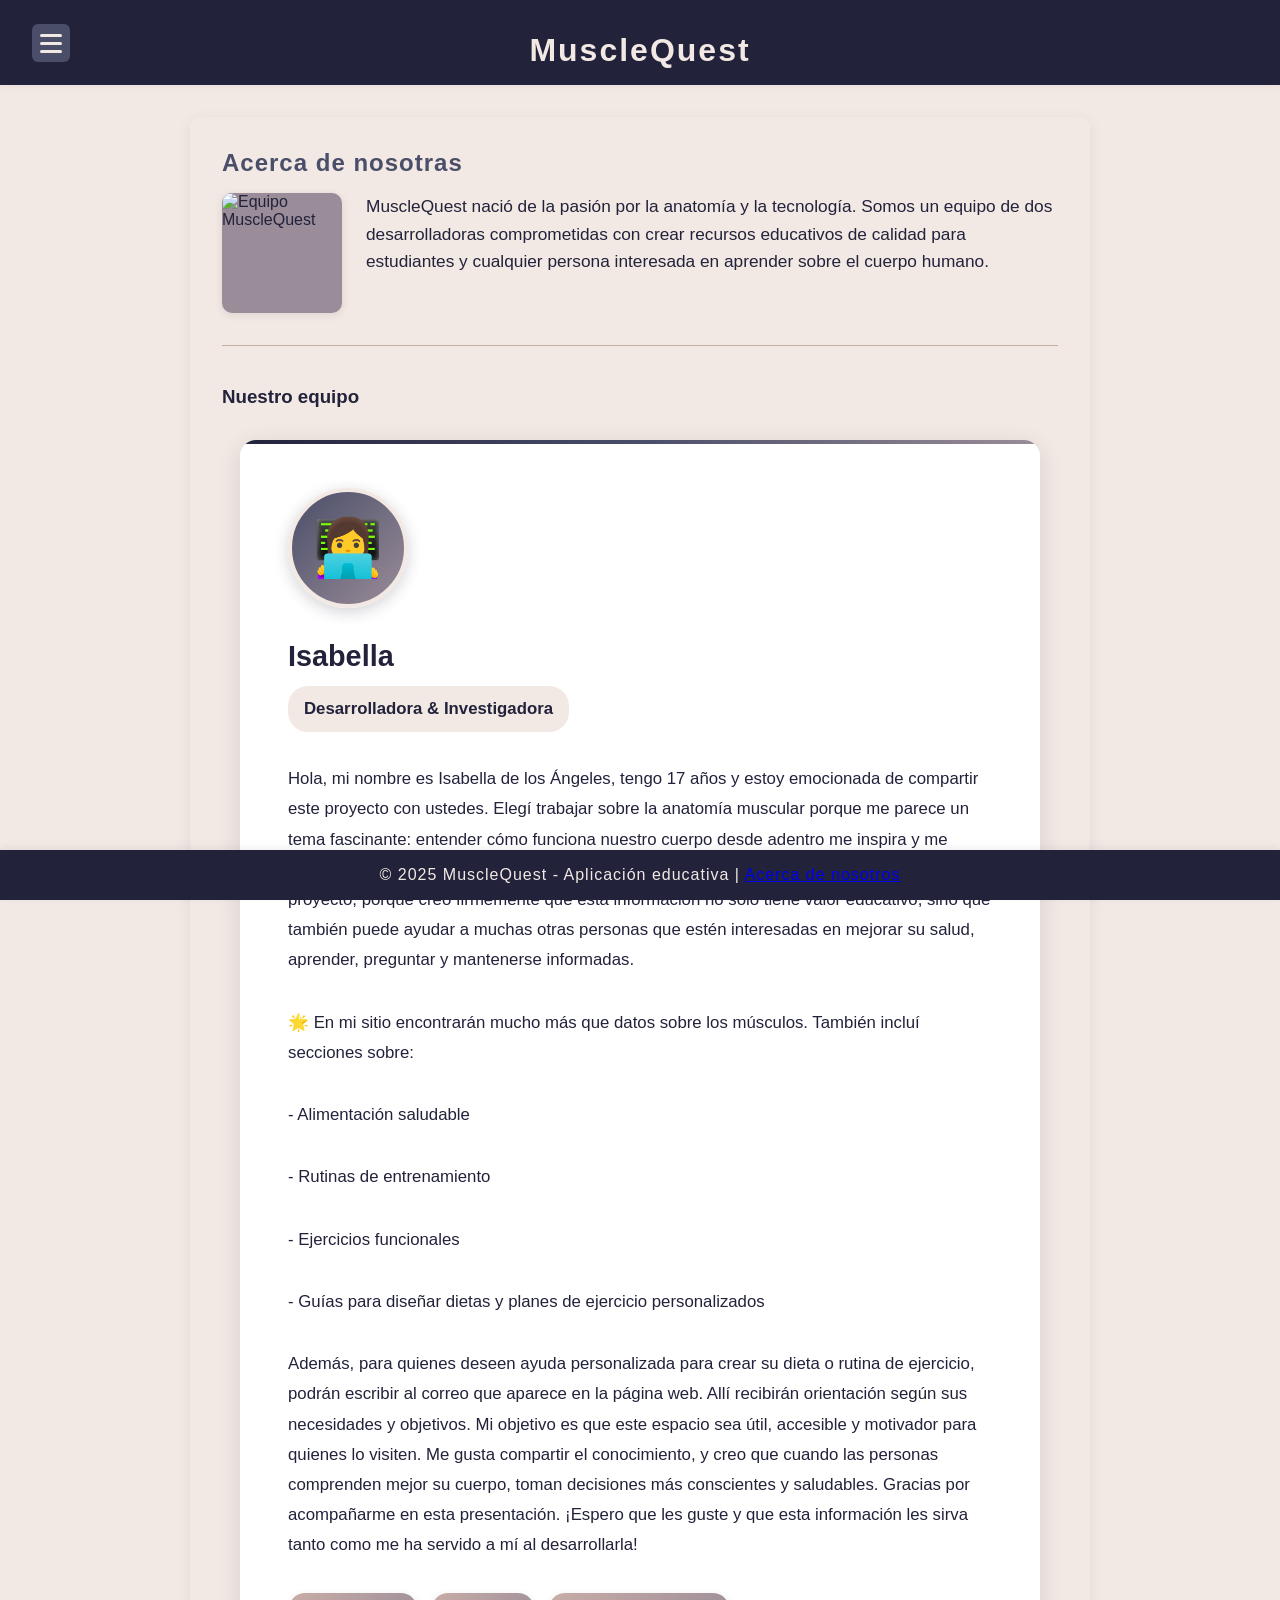
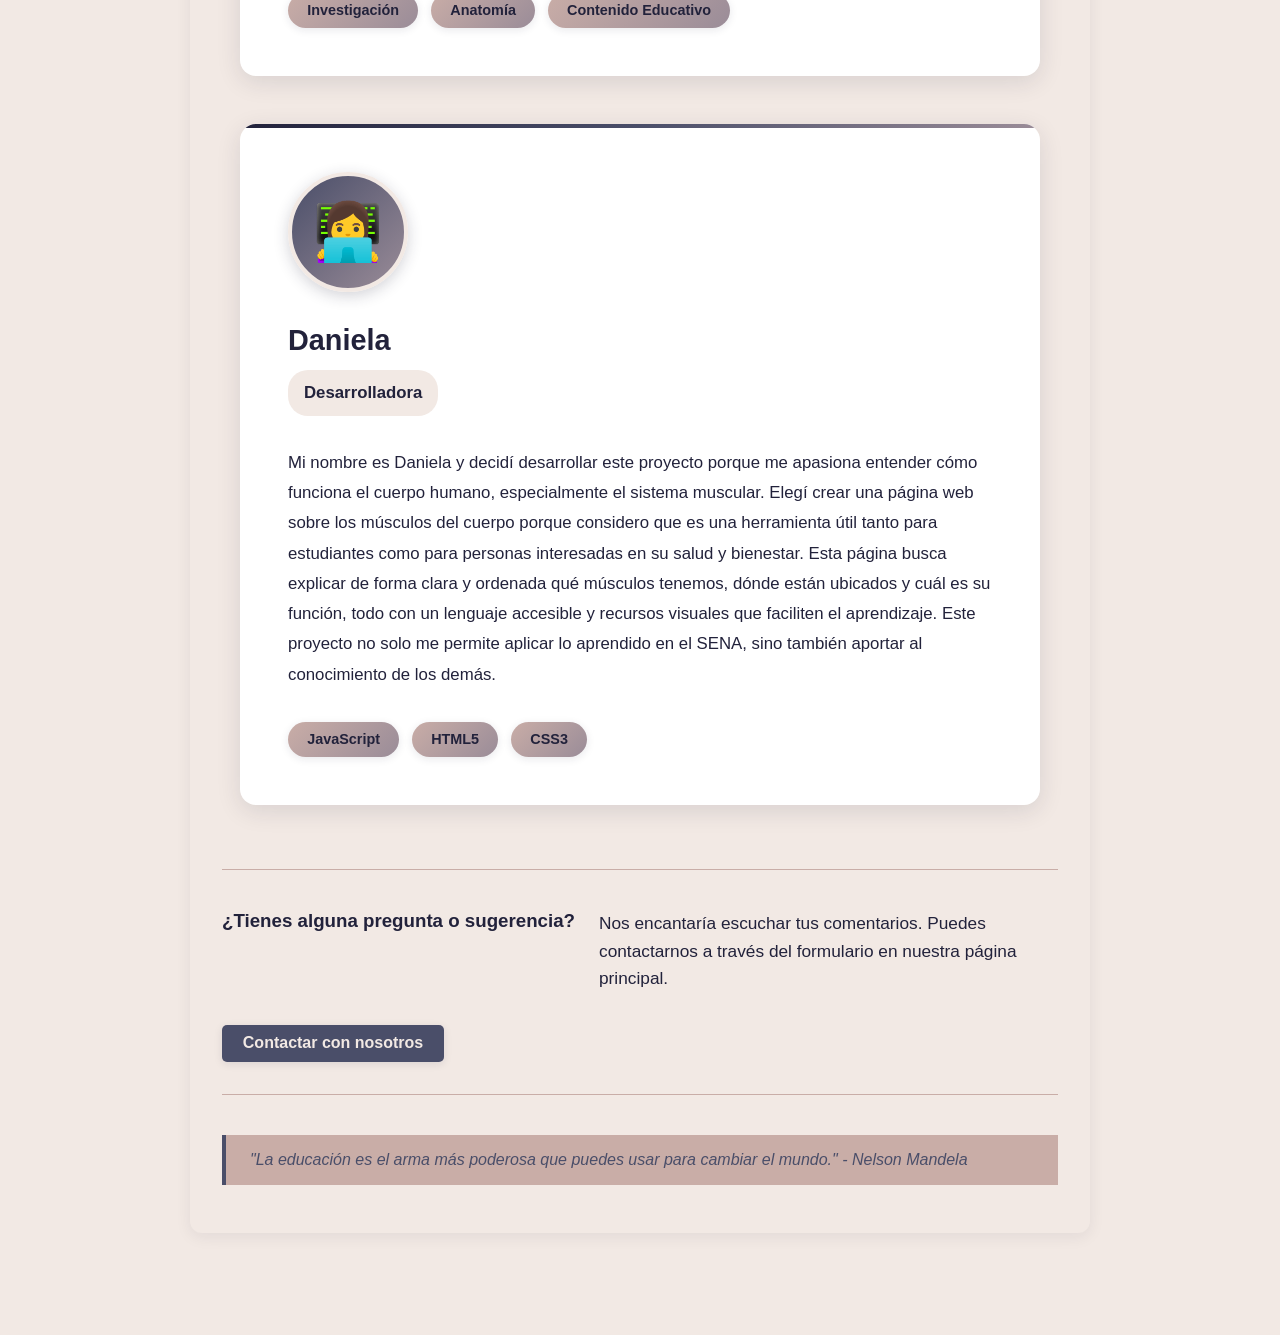
==== acerca-de-nosotros.html @ ead0504d "Add files via upload" ====
<!DOCTYPE html>
<html lang="es">
<head>
    <meta charset="UTF-8">
    <meta name="viewport" content="width=device-width, initial-scale=1.0">
    <title>Acerca de nosotros - MuscleQuest</title>
    <link rel="icon" type="image/x-icon" href="img/favicon.ico">
    <meta name="description" content="Conoce al equipo detrás de MuscleQuest, tu guía de anatomía muscular.">
    <link rel="stylesheet" href="css/styles.css">
</head>
<body>
    <!-- Header con botón hamburguesa -->
    <header>
        <h1 style="margin: 0;">MuscleQuest</h1>
        <button id="menu-btn" aria-label="Abrir menú" aria-expanded="false">
            <span></span>
            <span></span>
            <span></span>
        </button>
    </header>

    <!-- Menú de navegación -->
    <nav id="main-nav">
        <ul>
            <li><a href="index.html">Inicio</a></li>
            <li><a href="que-son-los-musculos.html">¿Qué son los músculos?</a></li>
            <li><a href="tipos-de-musculos.html">Tipos de músculos</a></li>
            <li><a href="funciones-de-los-musculos.html">Funciones de los músculos</a></li>
            <li><a href="anatomia-muscular.html">Anatomía muscular</a></li>
            <li><a href="enfermedades-y-lesiones.html">Enfermedades y lesiones</a></li>
            <li><a href="nutricion-y-musculos.html">Nutrición y músculos</a></li>
            <li><a href="ejercicios-y-entrenamiento-muscular.html">Ejercicios y entrenamiento muscular</a></li>
            <li><a href="todos-los-musculos.html">Todos los músculos</a></li>
            <li><a href="quizzes.html">Quizzes</a></li>
            <li><a href="acerca-de-nosotros.html" class="active">Acerca de nosotros</a></li>
        </ul>
    </nav>

    <!-- Contenido principal -->
    <main>
        <h2>Acerca de nosotras</h2>

        <!-- Sección de introducción -->
        <section class="contenido-seccion">
            <img src="img/musculo-principal.jpg" alt="Equipo MuscleQuest" class="img-seccion">
            <p>MuscleQuest nació de la pasión por la anatomía y la tecnología. Somos un equipo de dos desarrolladoras comprometidas con crear recursos educativos de calidad para estudiantes y cualquier persona interesada en aprender sobre el cuerpo humano.</p>
        </section>

        <!-- Sección del equipo -->
        <section>
            <h3>Nuestro equipo</h3>
            <div class="equipo-grid">
                <div class="miembro-equipo">
                    <div class="avatar-placeholder">
                        <span>👩‍💻</span>
                    </div>
                    <h4>Isabella</h4>
                    <p class="rol">Desarrolladora & Investigadora</p>
                    <p>Hola, mi nombre es Isabella de los Ángeles, tengo 17 años y estoy emocionada de compartir este proyecto con ustedes. Elegí trabajar sobre la anatomía muscular porque me parece un tema fascinante: entender cómo funciona nuestro cuerpo desde adentro me inspira y me motiva a seguir aprendiendo.
                        Decidí crear una página web interactiva como parte de este proyecto, porque creo firmemente que esta información no solo tiene valor educativo, sino que también puede ayudar a muchas otras personas que estén interesadas en mejorar su salud, aprender, preguntar y mantenerse informadas.
                        <p>🌟 En mi sitio encontrarán mucho más que datos sobre los músculos. También incluí secciones sobre:</p>
                        <p>-  Alimentación saludable</p>
                        <p>-  Rutinas de entrenamiento</p>
                        <p>-  Ejercicios funcionales</p>
                        <p>-  Guías para diseñar dietas y planes de ejercicio personalizados</p>
                        </p>
                    <p>Además, para quienes deseen ayuda personalizada para crear su dieta o rutina de ejercicio, podrán escribir al correo que aparece en la página web. Allí recibirán orientación según sus necesidades y objetivos.
                        Mi objetivo es que este espacio sea útil, accesible y motivador para quienes lo visiten. Me gusta compartir el conocimiento, y creo que cuando las personas comprenden mejor su cuerpo, toman decisiones más conscientes y saludables.
                        Gracias por acompañarme en esta presentación. ¡Espero que les guste y que esta información les sirva tanto como me ha servido a mí al desarrollarla!</p>
                    <div class="habilidades">
                        <span class="habilidad">Investigación</span>
                        <span class="habilidad">Anatomía</span>
                        <span class="habilidad">Contenido Educativo</span>
                    </div>
                </div>

                <div class="miembro-equipo">
                    <div class="avatar-placeholder">
                        <span>👩‍💻</span>
                    </div>
                    <h4>Daniela</h4>
                    <p class="rol">Desarrolladora</p>
                    <p>Mi nombre es Daniela y decidí desarrollar este proyecto porque me apasiona entender cómo funciona el cuerpo humano, especialmente el sistema muscular. Elegí crear una página web sobre los músculos del cuerpo porque considero que es una herramienta útil tanto para estudiantes como para personas interesadas en su salud y bienestar. Esta página busca explicar de forma clara y ordenada qué músculos tenemos, dónde están ubicados y cuál es su función, todo con un lenguaje accesible y recursos visuales que faciliten el aprendizaje. Este proyecto no solo me permite aplicar lo aprendido en el SENA, sino también aportar al conocimiento de los demás.</p>
                    
                    <div class="habilidades">
                        
                        <span class="habilidad">JavaScript</span>
                        <span class="habilidad">HTML5</span>
                        <span class="habilidad">CSS3</span>
                    </div>
                </div>
            </div>
        </section>


        <!-- Sección de contacto -->
        <section class="contenido-seccion">
            <h3>¿Tienes alguna pregunta o sugerencia?</h3>
            <p>Nos encantaría escuchar tus comentarios. Puedes contactarnos a través del formulario en nuestra página principal.</p>
            <a href="index.html#contacto" class="boton-nav">Contactar con nosotros</a>
        </section>

        <!-- Cita destacada -->
        <blockquote>
            "La educación es el arma más poderosa que puedes usar para cambiar el mundo." - Nelson Mandela
        </blockquote>
    </main>

    <!-- Footer -->
    <footer>
        © 2025 MuscleQuest - Aplicación educativa | <a href="acerca-de-nosotros.html">Acerca de nosotros</a>
    </footer>

    <!-- Scripts -->
    <script src="js/menu.js"></script>
</body>
</html>
---- css/styles.css ----
:root {
    --azul-oscuro: #22223b;
    --azul-gris: #4a4e69;
    --lila-gris: #9a8c98;
    --rosa-gris: #c9ada7;
    --crema: #f2e9e4;
    --blanco: #fff;
}

/* Reset básico */
* { box-sizing: border-box; margin: 0; padding: 0; }

body {
    background: var(--crema);
    color: var(--azul-oscuro);
    font-family: 'Segoe UI', Arial, Helvetica, sans-serif;
    min-height: 100vh;
    padding-bottom: 70px;
}

/* Header */
header {
    background: var(--azul-oscuro);
    color: var(--crema);
    text-align: center;
    padding: 2rem 0 1rem 0;
    letter-spacing: 2px;
    box-shadow: 0 2px 8px rgba(34,34,59,0.04);
    position: relative;
}

/* Botón hamburguesa */
#menu-btn {
    position: absolute;
    top: 1.5rem;
    left: 2rem;
    width: 38px;
    height: 38px;
    background: var(--azul-gris);
    border: none;
    border-radius: 6px;
    display: flex;
    flex-direction: column;
    justify-content: center;
    align-items: center;
    gap: 5px;
    cursor: pointer;
    z-index: 200;
    transition: background 0.2s;
}
#menu-btn span {
    display: block;
    width: 22px;
    height: 3px;
    background: var(--crema);
    border-radius: 2px;
    transition: all 0.3s;
}
#menu-btn.open span:nth-child(1) {
    transform: translateY(8px) rotate(45deg);
}
#menu-btn.open span:nth-child(2) {
    opacity: 0;
}
#menu-btn.open span:nth-child(3) {
    transform: translateY(-8px) rotate(-45deg);
}

/* Menú lateral */
nav#main-nav {
    position: fixed;
    top: 0;
    left: -260px;
    width: 240px;
    height: 100vh;
    background: var(--azul-oscuro);
    box-shadow: 2px 0 12px rgba(34,34,59,0.10);
    z-index: 150;
    padding-top: 4.5rem;
    transition: left 0.3s;
    display: block;
    overflow-y: auto;
    overflow-x: hidden;
}

/* Estilos del scrollbar para el menú */
nav#main-nav::-webkit-scrollbar {
    width: 8px;
}

nav#main-nav::-webkit-scrollbar-track {
    background: var(--azul-oscuro);
}

nav#main-nav::-webkit-scrollbar-thumb {
    background: var(--azul-gris);
    border-radius: 4px;
}

nav#main-nav::-webkit-scrollbar-thumb:hover {
    background: var(--lila-gris);
}

/* Para Firefox */
nav#main-nav {
    scrollbar-width: thin;
    scrollbar-color: var(--azul-gris) var(--azul-oscuro);
}
nav#main-nav.open {
    left: 0;
}
nav#main-nav ul {
    flex-direction: column;
    align-items: flex-start;
    padding-left: 1.5rem;
    display: flex;
}
nav#main-nav li {
    margin: 0.7rem 0;
}
nav#main-nav a {
    color: var(--rosa-gris);
    font-size: 1.08rem;
    font-weight: 600;
    padding: 0.5rem 0.8rem;
    border-radius: 4px;
    transition: background 0.3s, color 0.3s;
    display: block;
    width: 100%;
}
nav#main-nav a.active {
    background: var(--azul-gris);
    color: var(--crema);
    text-decoration: underline;
}
nav#main-nav a:hover, nav#main-nav a:focus {
    background: var(--lila-gris);
    color: var(--azul-oscuro);
    text-decoration: underline;
}

/* Main y secciones */
main {
    max-width: 900px;
    margin: 2rem auto;
    background: var(--crema);
    border-radius: 12px;
    box-shadow: 0 4px 16px rgba(34,34,59,0.07);
    padding: 2rem;
}
section {
    margin-bottom: 2.5rem;
    border-bottom: 1px solid var(--rosa-gris);
    padding-bottom: 2rem;
}
section:last-child {
    border-bottom: none;
    padding-bottom: 0;
}
h2 {
    color: var(--azul-gris);
    margin-bottom: 1rem;
    font-size: 1.5rem;
    letter-spacing: 1px;
}
.contenido-seccion {
    display: flex;
    align-items: flex-start;
    gap: 1.5rem;
    flex-wrap: wrap;
}
.img-seccion {
    width: 120px;
    height: 120px;
    object-fit: cover;
    border-radius: 10px;
    box-shadow: 0 2px 8px rgba(34,34,59,0.10);
    background: var(--lila-gris);
    flex-shrink: 0;
}
.contenido-seccion p {
    flex: 1 1 220px;
    font-size: 1.08rem;
    line-height: 1.6;
    color: var(--azul-oscuro);
}

/* Botones de navegación animados */
.boton-nav, .boton-volver {
    display: inline-block;
    background: var(--azul-gris);
    color: var(--crema);
    padding: 0.5em 1.3em;
    border-radius: 5px;
    text-decoration: none;
    font-weight: bold;
    transition: 
        background 0.3s, 
        color 0.3s, 
        border 0.3s, 
        transform 0.18s cubic-bezier(.4,2,.6,1), 
        box-shadow 0.18s cubic-bezier(.4,2,.6,1);
    margin-top: 0.5rem;
    border: none;
    min-width: 170px;
    text-align: center;
    font-size: 1rem;
    line-height: 1.3;
    white-space: normal;
    word-break: break-word;
    box-shadow: 0 2px 8px rgba(34,34,59,0.10);
    cursor: pointer;
    outline: none;
    will-change: transform, box-shadow;
}
.boton-nav:hover, .boton-nav:focus,
.boton-volver:hover, .boton-volver:focus {
    background: var(--lila-gris);
    color: var(--azul-oscuro);
    border: 1px solid var(--azul-gris);
    transform: translateY(-4px) scale(1.07);
    box-shadow: 0 8px 24px rgba(34,34,59,0.18);
}
.boton-nav:active, .boton-volver:active {
    animation: boton-bounce 0.18s;
}
@keyframes boton-bounce {
    0%   { transform: scale(1) translateY(0); }
    40%  { transform: scale(0.96) translateY(2px);}
    100% { transform: scale(1.04) translateY(-2px);}
}

/* Footer fijo */
footer {
    position: fixed;
    left: 0;
    bottom: 0;
    width: 100%;
    background: var(--azul-oscuro);
    color: var(--crema);
    text-align: center;
    padding: 1rem 0;
    font-size: 1rem;
    letter-spacing: 1px;
    z-index: 100;
    box-shadow: 0 -2px 8px rgba(34,34,59,0.07);
}

/* Responsive */
@media (max-width: 700px) {
    main {
        padding: 1rem;
    }
    .contenido-seccion {
        flex-direction: column;
        align-items: center;
        gap: 1rem;
    }
    .img-seccion {
        width: 90px;
        height: 90px;
    }
}
@media (max-width: 400px) {
    header h1 {
        font-size: 1.3rem;
    }
    main {
        padding: 0.5rem;
    }
    h2 {
        font-size: 1.1rem;
    }
}

/* Opcional: Ajuste del título para que no se superponga con el botón */
header h1 {
    margin-left: 80px;
}

table {
    width: 100%;
    border-collapse: collapse;
    margin: 1.5rem 0;
    background: var(--rosa-gris);
    color: var(--azul-oscuro);
    border-radius: 8px;
    overflow: hidden;
}
th, td {
    padding: 0.7em 1em;
    border-bottom: 1px solid var(--lila-gris);
    text-align: left;
}
th {
    background: var(--azul-gris);
    color: var(--crema);
}
tr:last-child td {
    border-bottom: none;
}
blockquote {
    border-left: 4px solid var(--azul-gris);
    background: var(--rosa-gris);
    margin: 1em 0;
    padding: 1em 1.5em;
    font-style: italic;
    color: var(--azul-gris);
}

.contenido-flex {
    display: flex;
    gap: 2rem;
    align-items: flex-start;
    margin: 2rem 0;
    padding: 1.5rem;
    background: var(--crema);
    border-radius: 12px;
    box-shadow: 0 2px 8px rgba(34,34,59,0.07);
}

.contenido-flex.reverse {
    flex-direction: row-reverse;
}

.texto-contenido {
    flex: 1;
}

.imagen-derecha {
    width: 300px;
    height: 200px;
    object-fit: cover;
    border-radius: 8px;
    box-shadow: 0 2px 8px rgba(34,34,59,0.1);
}

/* Estilos para tablas */
.tabla-funciones {
    width: 100%;
    margin: 2rem 0;
    border-collapse: collapse;
    background: var(--crema);
    border-radius: 8px;
    overflow: hidden;
}

.tabla-funciones th,
.tabla-funciones td {
    padding: 1rem;
    text-align: left;
    border-bottom: 1px solid var(--rosa-gris);
}

.tabla-funciones th {
    background: var(--azul-gris);
    color: var(--crema);
}

/* Responsive */
@media (max-width: 768px) {
    .contenido-flex,
    .contenido-flex.reverse {
        flex-direction: column;
    }
    
    .imagen-derecha {
        width: 100%;
        height: auto;
        max-width: 300px;
        margin: 1rem auto;
    }
}

/* Grid para capas musculares */
.grid-capas {
    display: grid;
    grid-template-columns: repeat(auto-fit, minmax(250px, 1fr));
    gap: 2rem;
    margin: 2rem 0;
}

.capa-item {
    background: var(--crema);
    padding: 1.5rem;
    border-radius: 8px;
    box-shadow: 0 2px 8px rgba(34,34,59,0.07);
    text-align: center;
}

.capa-item img {
    width: 100%;
    height: 150px;
    object-fit: cover;
    border-radius: 6px;
    margin-bottom: 1rem;
}

.capa-item h4 {
    color: var(--azul-gris);
    margin: 0.5rem 0;
}

/* Lista de proteínas */
.lista-proteinas {
    list-style: none;
    padding: 0;
}

.lista-proteinas li {
    margin-bottom: 1.5rem;
    padding: 1rem;
    background: var(--rosa-gris);
    border-radius: 6px;
}

.lista-proteinas strong {
    display: block;
    color: var(--azul-gris);
    margin-bottom: 0.5rem;
}

/* Tabla anatomía */
.tabla-contenedor {
    overflow-x: auto;
    margin: 2rem 0;
}

.tabla-anatomia {
    min-width: 600px;
}

/* Tarjetas de lesiones */
.tarjetas-lesiones {
    display: grid;
    grid-template-columns: repeat(auto-fit, minmax(200px, 1fr));
    gap: 1rem;
    margin: 1rem 0;
}

.tarjeta {
    background: var(--rosa-gris);
    padding: 1.5rem;
    border-radius: 8px;
    box-shadow: 0 2px 8px rgba(34,34,59,0.07);
}

.tarjeta h4 {
    color: var(--azul-gris);
    margin-bottom: 0.5rem;
}

/* Lista de síntomas */
.lista-sintomas {
    list-style: none;
    padding: 0;
    margin: 1rem 0;
}

.lista-sintomas li {
    padding: 0.5rem 0;
    padding-left: 1.5rem;
    position: relative;
}

.lista-sintomas li::before {
    content: "•";
    color: var(--azul-gris);
    position: absolute;
    left: 0;
}

/* Acordeón */
.acordeon {
    margin: 2rem 0;
}

.acordeon-item {
    margin-bottom: 0.5rem;
}

.acordeon-boton {
    width: 100%;
    padding: 1rem;
    background: var(--azul-gris);
    color: var(--crema);
    border: none;
    border-radius: 6px;
    text-align: left;
    cursor: pointer;
    transition: 
        background 0.3s, 
        color 0.3s, 
        border 0.3s, 
        transform 0.18s cubic-bezier(.4,2,.6,1), 
        box-shadow 0.18s cubic-bezier(.4,2,.6,1);
    font-weight: bold;
    font-size: 1.08rem;
    box-shadow: 0 2px 8px rgba(34,34,59,0.10);
    will-change: transform, box-shadow;
}

.acordeon-boton:hover {
    background: var(--lila-gris);
    color: var(--azul-oscuro);
    border: 1px solid var(--azul-gris);
    transform: translateY(-4px) scale(1.02);
    box-shadow: 0 8px 24px rgba(34,34,59,0.18);
}

.acordeon-boton:active {
    animation: boton-bounce 0.18s;
}

.acordeon-contenido {
    display: none;
    padding: 1rem;
    background: var(--crema);
    border-radius: 0 0 6px 6px;
}

.acordeon-contenido.activo {
    display: block;
}

.imagen-pequena {
    width: 150px;
    height: 150px;
    object-fit: cover;
    border-radius: 6px;
}

/* Tabs */
.tabs {
    display: flex;
    gap: 0.5rem;
    margin-bottom: 2rem;
    flex-wrap: wrap;
}

.tab-btn {
    padding: 0.8rem 1.5rem;
    background: var(--rosa-gris);
    border: none;
    border-radius: 6px;
    cursor: pointer;
    color: var(--azul-oscuro);
    font-weight: bold;
    transition: all 0.3s;
}

.tab-btn.activo {
    background: var(--azul-gris);
    color: var(--crema);
}

.tab-contenido {
    display: none;
}

.tab-contenido.activo {
    display: block;
}

/* Grid de contracciones */
.grid-contracciones {
    display: grid;
    grid-template-columns: repeat(auto-fit, minmax(220px, 1fr));
    gap: 1.5rem;
    margin: 2rem 0;
}

.tarjeta-contraccion {
    background: var(--crema);
    border-radius: 8px;
    overflow: hidden;
    box-shadow: 0 2px 8px rgba(34,34,59,0.07);
    transition: transform 0.3s;
}

.tarjeta-contraccion:hover {
    transform: translateY(-5px);
}

.tarjeta-contraccion img {
    width: 100%;
    height: 150px;
    object-fit: cover;
}

.tarjeta-contraccion h4 {
    padding: 1rem;
    margin: 0;
    color: var(--azul-gris);
}

.tarjeta-contraccion p {
    padding: 0 1rem 1rem;
    margin: 0;
}

/* Timeline */
.timeline {
    position: relative;
    margin: 2rem 0;
    padding: 2rem 0;
}

.timeline::before {
    content: '';
    position: absolute;
    top: 0;
    left: 50%;
    width: 2px;
    height: 100%;
    background: var(--azul-gris);
    transform: translateX(-50%);
}

.timeline-item {
    margin: 2rem 0;
    position: relative;
}

.timeline-contenido {
    background: var(--crema);
    padding: 1rem;
    border-radius: 8px;
    box-shadow: 0 2px 8px rgba(34,34,59,0.07);
    width: calc(50% - 2rem);
    margin-left: auto;
}

.timeline-item:nth-child(odd) .timeline-contenido {
    margin-left: 0;
    margin-right: auto;
}

/* Lista de ejercicios */
.lista-ejercicios {
    list-style: none;
    padding: 0;
    margin: 1rem 0;
}

.lista-ejercicios li {
    padding: 0.5rem 0;
    padding-left: 1.5rem;
    position: relative;
}

.lista-ejercicios li::before {
    content: "→";
    color: var(--azul-gris);
    position: absolute;
    left: 0;
}

/* Grid de nutrientes */
.nutrientes-grid {
    display: grid;
    grid-template-columns: repeat(auto-fit, minmax(280px, 1fr));
    gap: 2rem;
    margin: 2rem 0;
}

.nutriente-card {
    background: var(--crema);
    border-radius: 12px;
    overflow: hidden;
    box-shadow: 0 3px 10px rgba(34,34,59,0.1);
}

.nutriente-header {
    position: relative;
    height: 160px;
    overflow: hidden;
}

.nutriente-header img {
    width: 100%;
    height: 100%;
    object-fit: cover;
}

.nutriente-header h3 {
    position: absolute;
    bottom: 0;
    left: 0;
    right: 0;
    margin: 0;
    padding: 1rem;
    background: linear-gradient(transparent, rgba(34,34,59,0.8));
    color: var(--crema);
}

.nutriente-content {
    padding: 1.5rem;
}

.lista-alimentos {
    list-style: none;
    padding: 0;
    margin: 1rem 0;
}

.lista-alimentos li {
    padding: 0.3rem 0;
    padding-left: 1.5rem;
    position: relative;
}

.lista-alimentos li::before {
    content: "✓";
    color: var(--azul-gris);
    position: absolute;
    left: 0;
}

.info-dosis {
    margin-top: 1rem;
    padding: 0.8rem;
    background: var(--rosa-gris);
    border-radius: 6px;
    text-align: center;
}

/* Tabla de nutrientes */
.tabla-scroll {
    overflow-x: auto;
    margin: 2rem 0;
}

.tabla-nutrientes {
    width: 100%;
    min-width: 600px;
    border-collapse: collapse;
}

/* Suplementos */
.suplementos-flex {
    display: flex;
    gap: 2rem;
    overflow-x: auto;
    padding: 1rem 0;
    margin: 2rem 0;
}

.suplemento-card {
    flex: 0 0 250px;
    background: var(--crema);
    border-radius: 8px;
    overflow: hidden;
    box-shadow: 0 2px 8px rgba(34,34,59,0.07);
}

.suplemento-card img {
    width: 100%;
    height: 150px;
    object-fit: cover;
}

.suplemento-card h4 {
    padding: 1rem 1rem 0.5rem;
    margin: 0;
    color: var(--azul-gris);
}

.suplemento-card p {
    padding: 0 1rem;
    margin: 0;
    font-size: 0.9rem;
}

.dosis {
    display: block;
    text-align: center;
    padding: 0.5rem;
    background: var(--rosa-gris);
    color: var(--azul-oscuro);
    margin-top: 1rem;
    font-weight: bold;
}

/* Hidratación */
.hidratacion-tips {
    background: var(--rosa-gris);
    padding: 1.5rem;
    border-radius: 8px;
    margin-top: 1rem;
}

.hidratacion-tips h4 {
    margin-top: 0;
    color: var(--azul-gris);
}

/* Responsive */
@media (max-width: 768px) {
    .suplementos-flex {
        padding-bottom: 1rem;
    }
    
    .suplemento-card {
        flex: 0 0 200px;
    }
}

/* Estilos para la lista de músculos */
.lista-musculos {
    list-style: none;
    padding: 0;
    margin: 1rem 0;
}

.lista-musculos li {
    margin: 0.5rem 0;
    position: relative;
}

.musculo-btn {
    width: 100%;
    padding: 0.8rem 1rem;
    background: var(--azul-gris);
    color: var(--crema);
    border: none;
    border-radius: 4px;
    text-align: left;
    cursor: pointer;
    transition: 
        background 0.3s, 
        color 0.3s, 
        transform 0.18s cubic-bezier(.4,2,.6,1), 
        box-shadow 0.18s cubic-bezier(.4,2,.6,1);
    font-weight: bold;
    font-size: 1rem;
    box-shadow: 0 2px 8px rgba(34,34,59,0.10);
    will-change: transform, box-shadow;
    display: flex;
    justify-content: space-between;
    align-items: center;
}

.musculo-btn::after {
    content: '+';
    font-size: 1.5rem;
    transition: transform 0.3s;
}

.musculo-btn.activo::after {
    transform: rotate(45deg);
}

.musculo-btn:hover {
    background: var(--lila-gris);
    color: var(--azul-oscuro);
    transform: translateX(10px);
    box-shadow: 0 4px 12px rgba(34,34,59,0.15);
}

.musculo-btn:active {
    animation: boton-bounce 0.18s;
}

.musculo-info {
    max-height: 0;
    overflow: hidden;
    background: var(--crema);
    border-radius: 0 0 8px 8px;
    box-shadow: 0 4px 16px rgba(34,34,59,0.15);
    transition: max-height 0.3s ease-out, padding 0.3s ease-out;
    padding: 0;
}

.musculo-info.activo {
    max-height: 1000px; /* Ajustar según el contenido máximo */
    padding: 1.5rem;
    margin-top: 0.5rem;
}

.info-contenido {
    opacity: 0;
    transform: translateY(-10px);
    transition: opacity 0.3s, transform 0.3s;
}

.musculo-info.activo .info-contenido {
    opacity: 1;
    transform: translateY(0);
}

.info-contenido h4 {
    color: var(--azul-gris);
    margin: 0 0 1rem 0;
    font-size: 1.2rem;
}

.caracteristicas-musculo {
    list-style: none;
    padding: 0;
    margin: 1rem 0;
}

.caracteristicas-musculo li {
    margin: 0.5rem 0;
    padding: 0.5rem;
    background: var(--rosa-gris);
    border-radius: 4px;
}

.musculo-imagen {
    width: 100%;
    height: 200px;
    object-fit: cover;
    border-radius: 6px;
    margin-top: 1rem;
}

/* Responsive para móviles */
@media (max-width: 768px) {
    .musculo-info {
        position: fixed;
        left: 50%;
        top: 50%;
        transform: translate(-50%, -50%) scale(0.9);
        width: 90%;
        max-width: 400px;
        margin: 0;
    }

    .musculo-info.activo {
        transform: translate(-50%, -50%) scale(1);
    }
}

/* Estilos del formulario de contacto */
.formulario-contacto {
    background: var(--blanco);
    padding: 2rem;
    border-radius: 12px;
    box-shadow: 0 4px 20px rgba(34,34,59,0.1);
    max-width: 600px;
    margin: 2rem auto;
}

.form-grupo {
    margin-bottom: 1.5rem;
}

.form-grupo label {
    display: block;
    margin-bottom: 0.5rem;
    font-weight: 600;
    color: var(--azul-oscuro);
    font-size: 0.95rem;
}

.form-grupo input,
.form-grupo textarea {
    width: 100%;
    padding: 0.75rem;
    border: 2px solid var(--rosa-gris);
    border-radius: 8px;
    font-size: 1rem;
    font-family: inherit;
    transition: border-color 0.3s, box-shadow 0.3s;
    background: var(--blanco);
}

.form-grupo input:focus,
.form-grupo textarea:focus {
    outline: none;
    border-color: var(--azul-gris);
    box-shadow: 0 0 0 3px rgba(74,78,105,0.1);
}

.form-grupo input::placeholder,
.form-grupo textarea::placeholder {
    color: var(--lila-gris);
    opacity: 0.7;
}

.form-grupo textarea {
    resize: vertical;
    min-height: 120px;
}

.boton-enviar {
    background: var(--azul-oscuro);
    color: var(--crema);
    border: none;
    padding: 1rem 2rem;
    border-radius: 8px;
    font-size: 1rem;
    font-weight: 600;
    cursor: pointer;
    transition: all 0.3s;
    width: 100%;
    margin-top: 1rem;
}

.boton-enviar:hover {
    background: var(--azul-gris);
    transform: translateY(-2px);
    box-shadow: 0 4px 12px rgba(34,34,59,0.2);
}

.boton-enviar:active {
    transform: translateY(0);
}

.boton-enviar:focus {
    outline: none;
    box-shadow: 0 0 0 3px rgba(34,34,59,0.3);
}

/* Responsive para el formulario */
@media (max-width: 768px) {
    .formulario-contacto {
        margin: 1rem;
        padding: 1.5rem;
    }
    
    .form-grupo input,
    .form-grupo textarea {
        padding: 0.6rem;
        font-size: 0.95rem;
    }
}

/* Estilos para la página Acerca de nosotros */
.equipo-grid {
    display: flex;
    flex-direction: column;
    gap: 3rem;
    margin: 2rem 0;
    max-width: 800px;
    margin-left: auto;
    margin-right: auto;
}

.miembro-equipo {
    background: var(--blanco);
    padding: 3rem;
    border-radius: 16px;
    box-shadow: 0 6px 25px rgba(34,34,59,0.12);
    text-align: left;
    transition: transform 0.3s, box-shadow 0.3s;
    position: relative;
    overflow: hidden;
}

.miembro-equipo::before {
    content: '';
    position: absolute;
    top: 0;
    left: 0;
    width: 100%;
    height: 4px;
    background: linear-gradient(90deg, var(--azul-oscuro), var(--azul-gris), var(--lila-gris));
}

.miembro-equipo:hover {
    transform: translateY(-8px);
    box-shadow: 0 12px 35px rgba(34,34,59,0.18);
}

.avatar-placeholder {
    width: 120px;
    height: 120px;
    background: linear-gradient(135deg, var(--azul-gris), var(--lila-gris));
    border-radius: 50%;
    display: flex;
    align-items: center;
    justify-content: center;
    margin: 0 0 2rem 0;
    font-size: 3.5rem;
    box-shadow: 0 4px 15px rgba(34,34,59,0.2);
    border: 4px solid var(--crema);
}

.miembro-equipo h4 {
    color: var(--azul-oscuro);
    margin: 0 0 0.8rem 0;
    font-size: 1.8rem;
    font-weight: 700;
}

.rol {
    color: var(--azul-gris);
    font-weight: 600;
    margin: 0 0 1.5rem 0;
    font-size: 1.1rem;
    padding: 0.5rem 1rem;
    background: var(--crema);
    border-radius: 20px;
    display: inline-block;
}

.miembro-equipo p {
    color: var(--azul-oscuro);
    line-height: 1.8;
    margin-bottom: 2rem;
    font-size: 1.05rem;
}

.habilidades {
    display: flex;
    flex-wrap: wrap;
    gap: 0.8rem;
    justify-content: flex-start;
    margin-top: 1rem;
}

.habilidad {
    background: linear-gradient(135deg, var(--rosa-gris), var(--lila-gris));
    color: var(--azul-oscuro);
    padding: 0.6rem 1.2rem;
    border-radius: 25px;
    font-size: 0.9rem;
    font-weight: 600;
    box-shadow: 0 2px 8px rgba(34,34,59,0.1);
    transition: transform 0.2s;
}

.habilidad:hover {
    transform: translateY(-2px);
    box-shadow: 0 4px 12px rgba(34,34,59,0.15);
}

.valores-lista {
    list-style: none;
    padding: 0;
    margin: 1rem 0;
}

.valores-lista li {
    margin: 0.8rem 0;
    padding: 0.8rem;
    background: var(--crema);
    border-radius: 8px;
    border-left: 4px solid var(--azul-gris);
}

.valores-lista strong {
    color: var(--azul-oscuro);
}

/* Responsive para la página Acerca de nosotros */
@media (max-width: 768px) {
    .equipo-grid {
        gap: 2rem;
        margin: 1rem;
    }
    
    .miembro-equipo {
        padding: 2rem;
        border-radius: 12px;
    }
    
    .avatar-placeholder {
        width: 100px;
        height: 100px;
        font-size: 3rem;
        margin: 0 0 1.5rem 0;
    }
    
    .miembro-equipo h4 {
        font-size: 1.5rem;
    }
    
    .rol {
        font-size: 1rem;
        padding: 0.4rem 0.8rem;
    }
    
    .miembro-equipo p {
        font-size: 1rem;
        line-height: 1.7;
    }
    
    .habilidad {
        padding: 0.5rem 1rem;
        font-size: 0.85rem;
    }
}
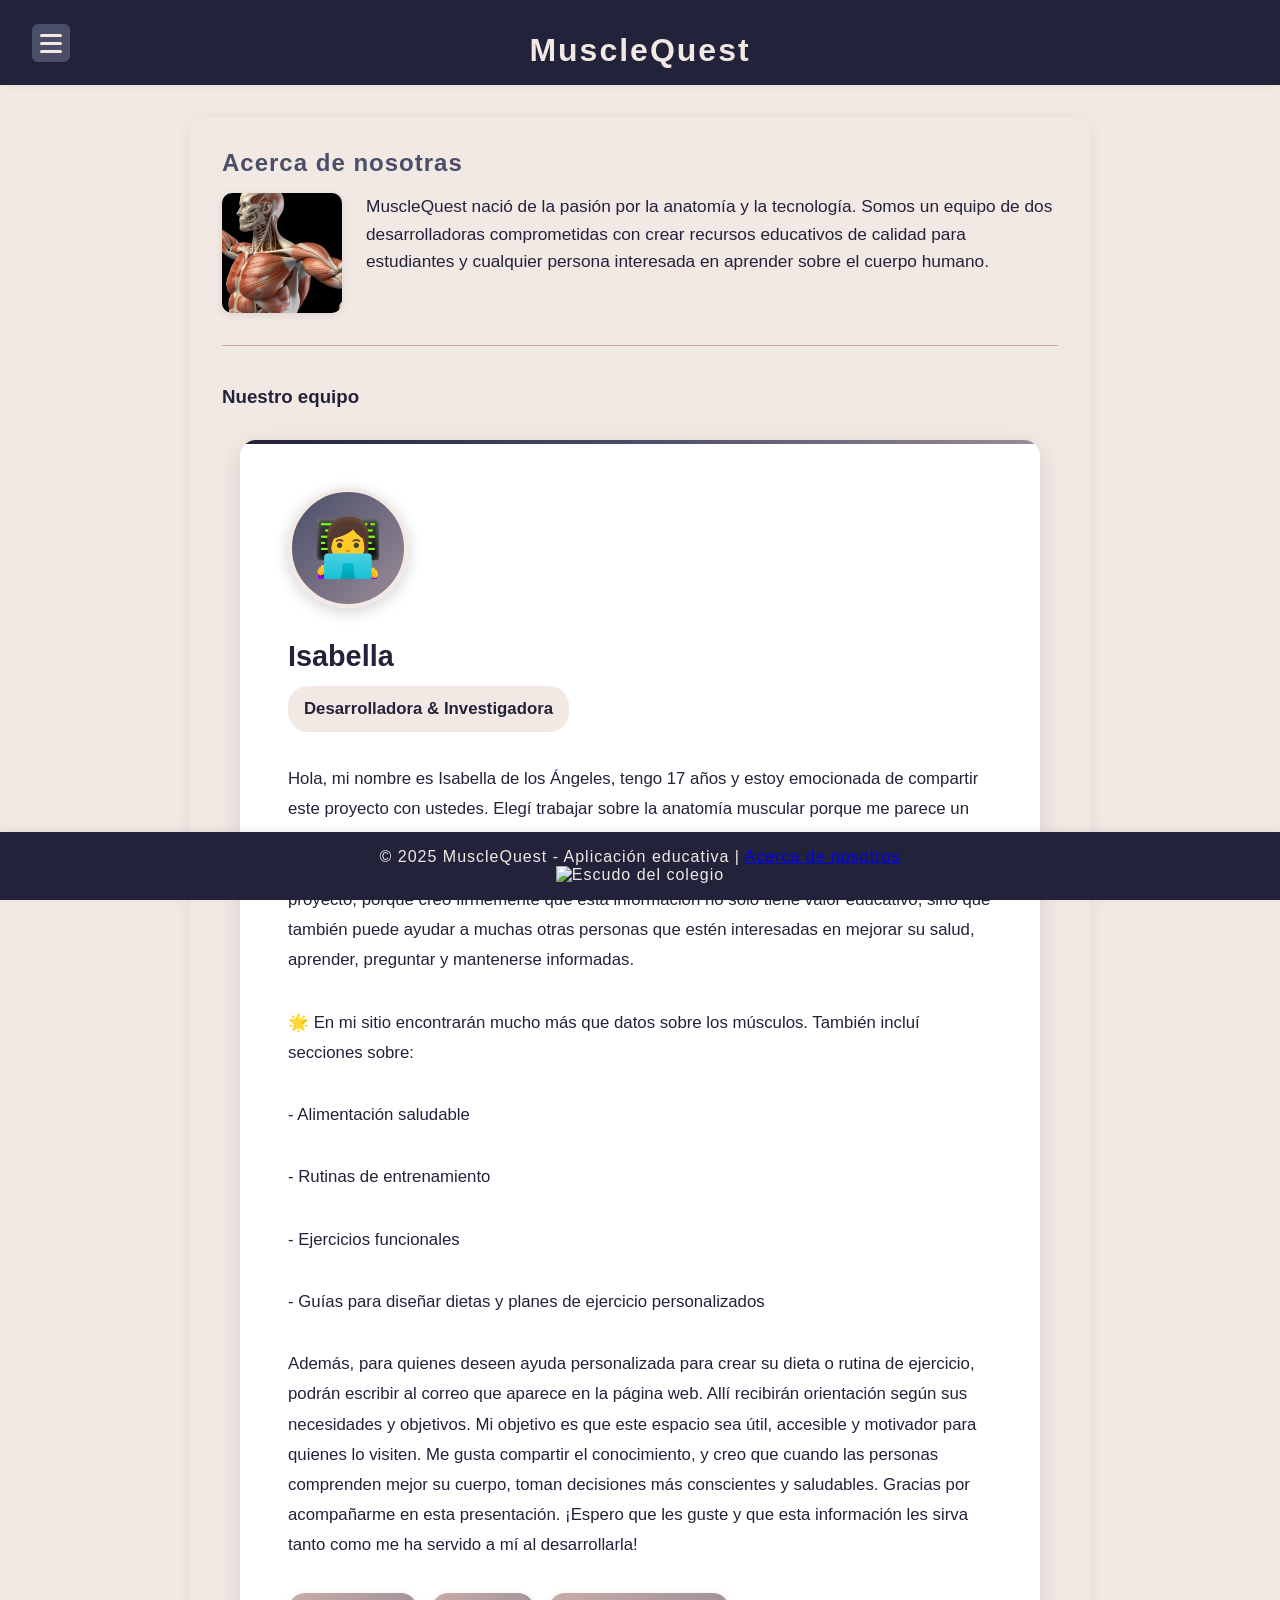
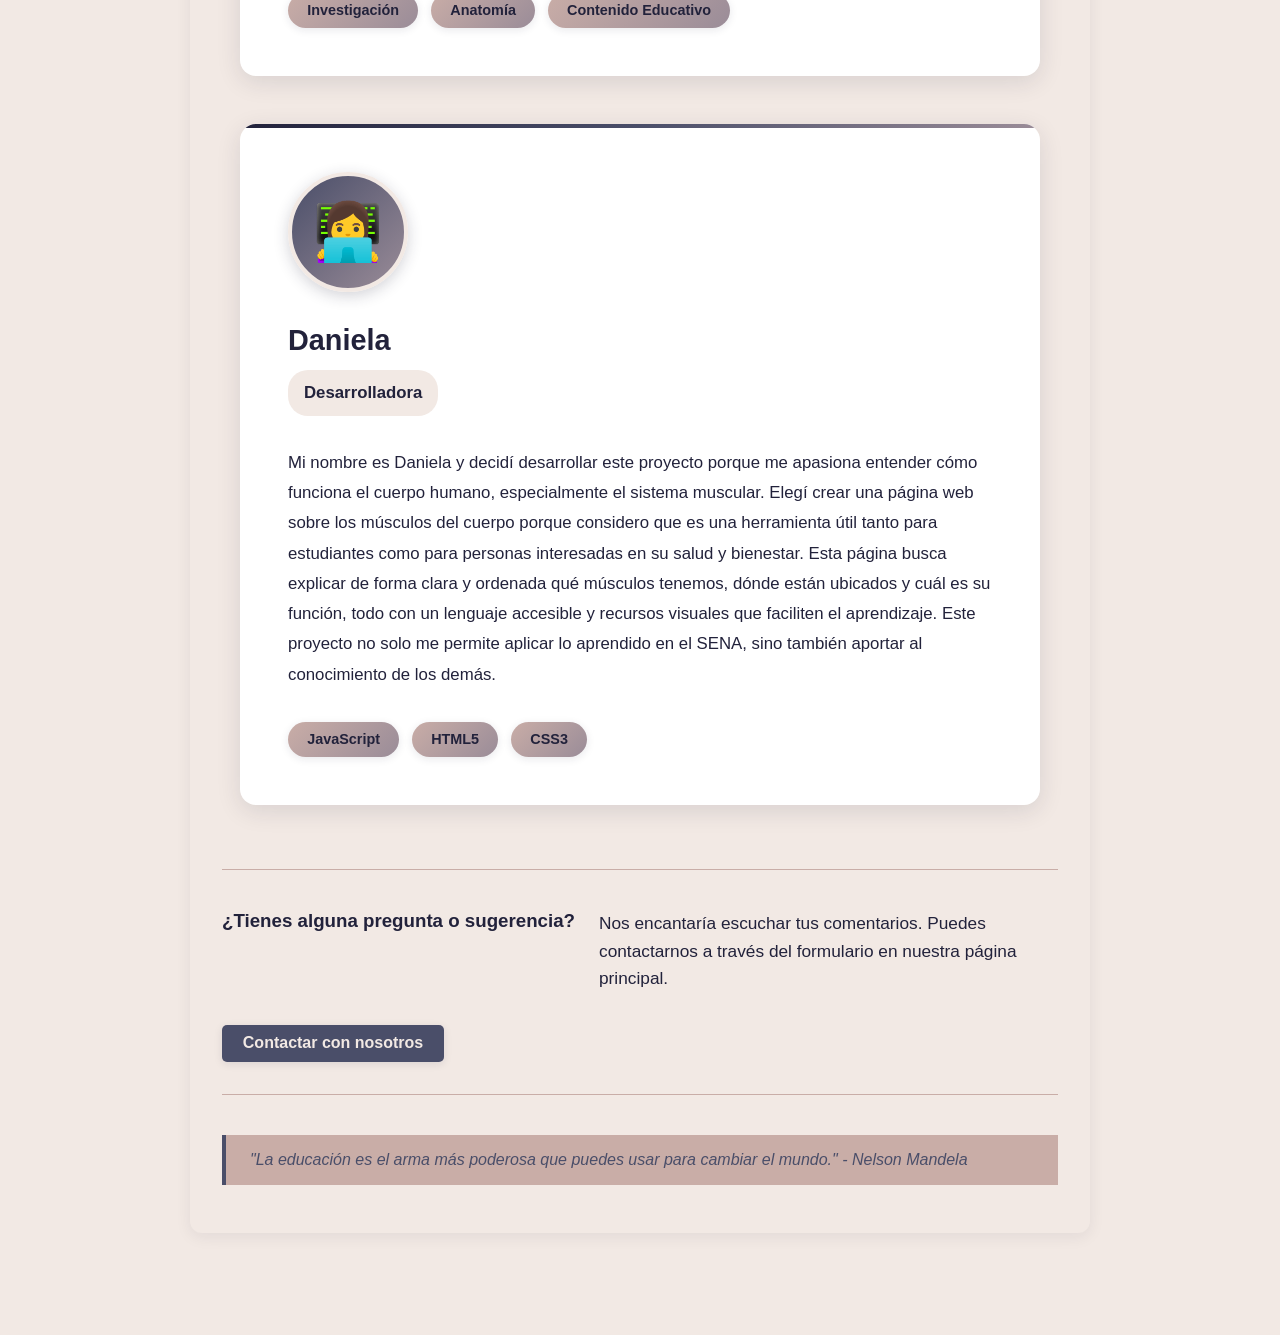
==== commit 1f014ff0: "Add files via upload" ====
--- a/acerca-de-nosotros.html
+++ b/acerca-de-nosotros.html
@@ -108,7 +108,14 @@
 
     <!-- Footer -->
     <footer>
-        © 2025 MuscleQuest - Aplicación educativa | <a href="acerca-de-nosotros.html">Acerca de nosotros</a>
+        <div class="footer-content">
+            <div class="footer-text">
+                © 2025 MuscleQuest - Aplicación educativa | <a href="acerca-de-nosotros.html">Acerca de nosotros</a>
+            </div>
+            <div class="footer-logo">
+                <img src="img/escudo-colegio.jpg" alt="Escudo del colegio" class="escudo-colegio">
+            </div>
+        </div>
     </footer>
 
     <!-- Scripts -->
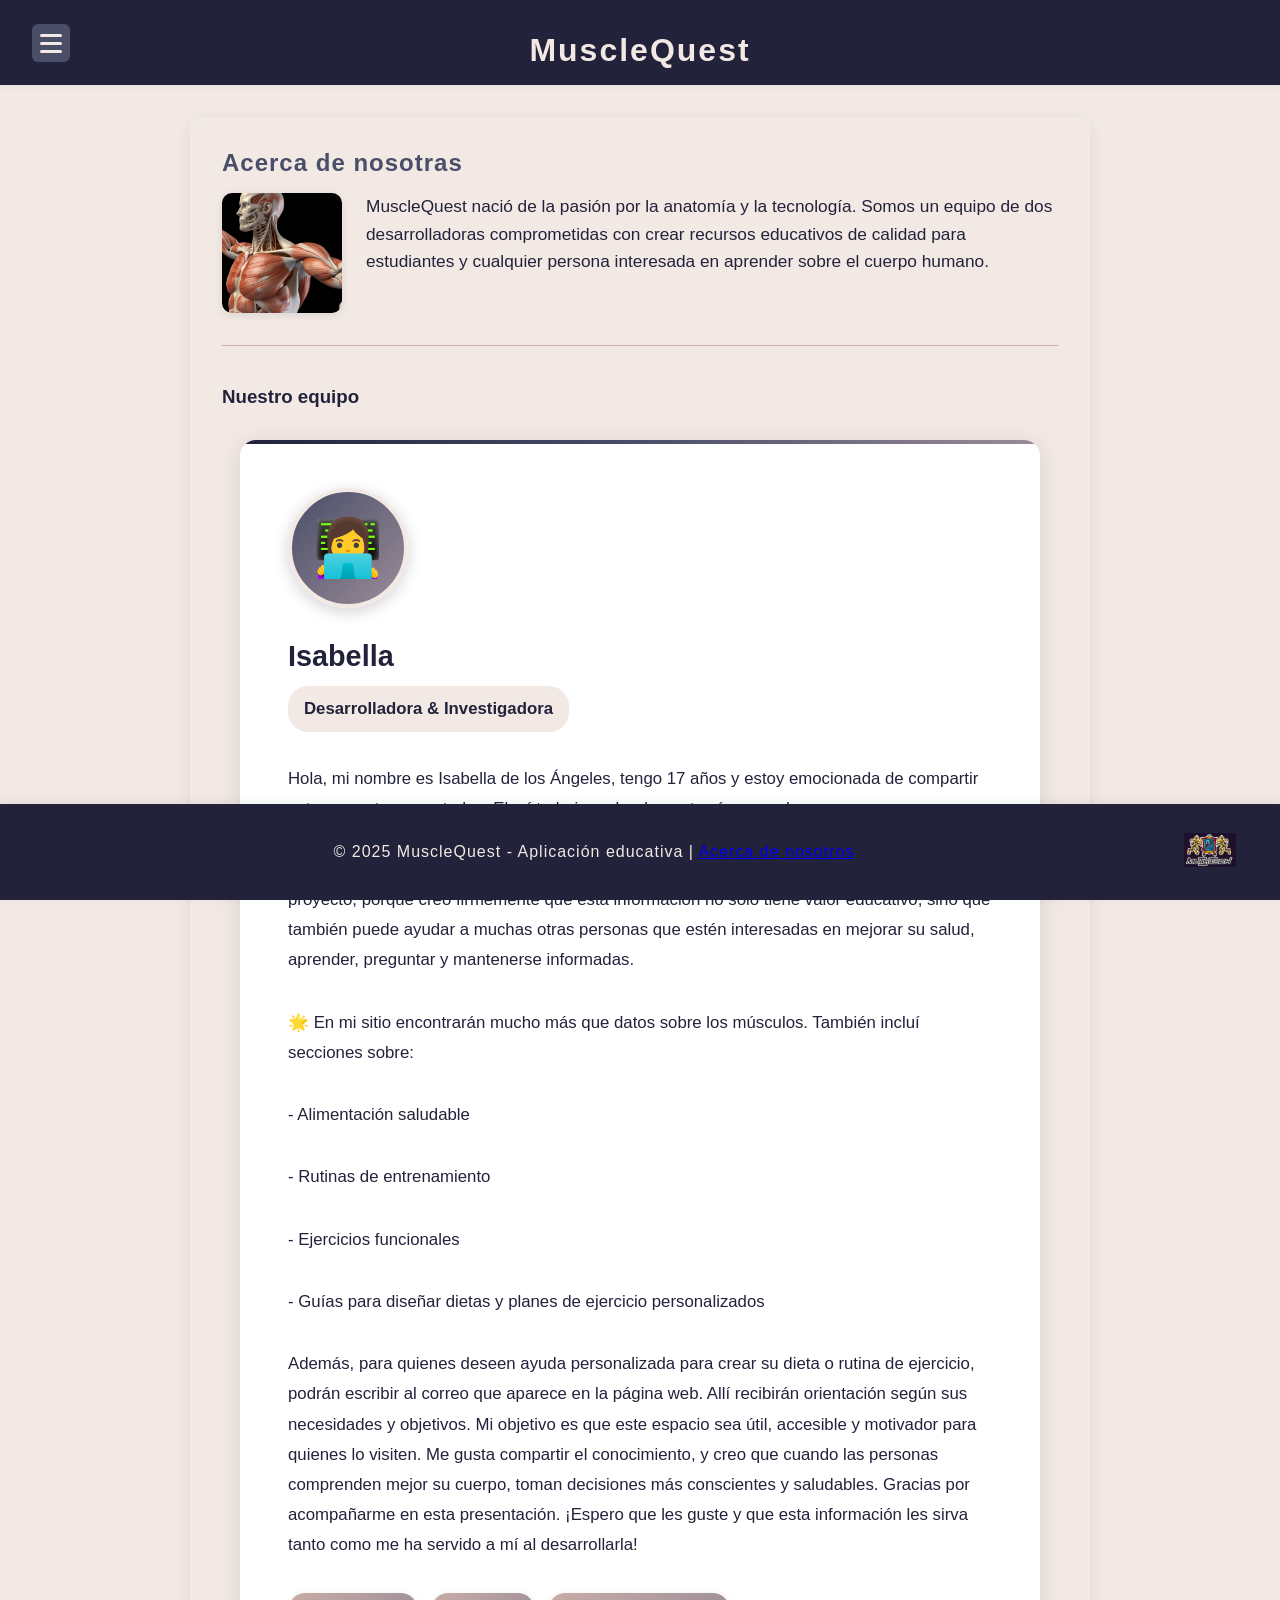
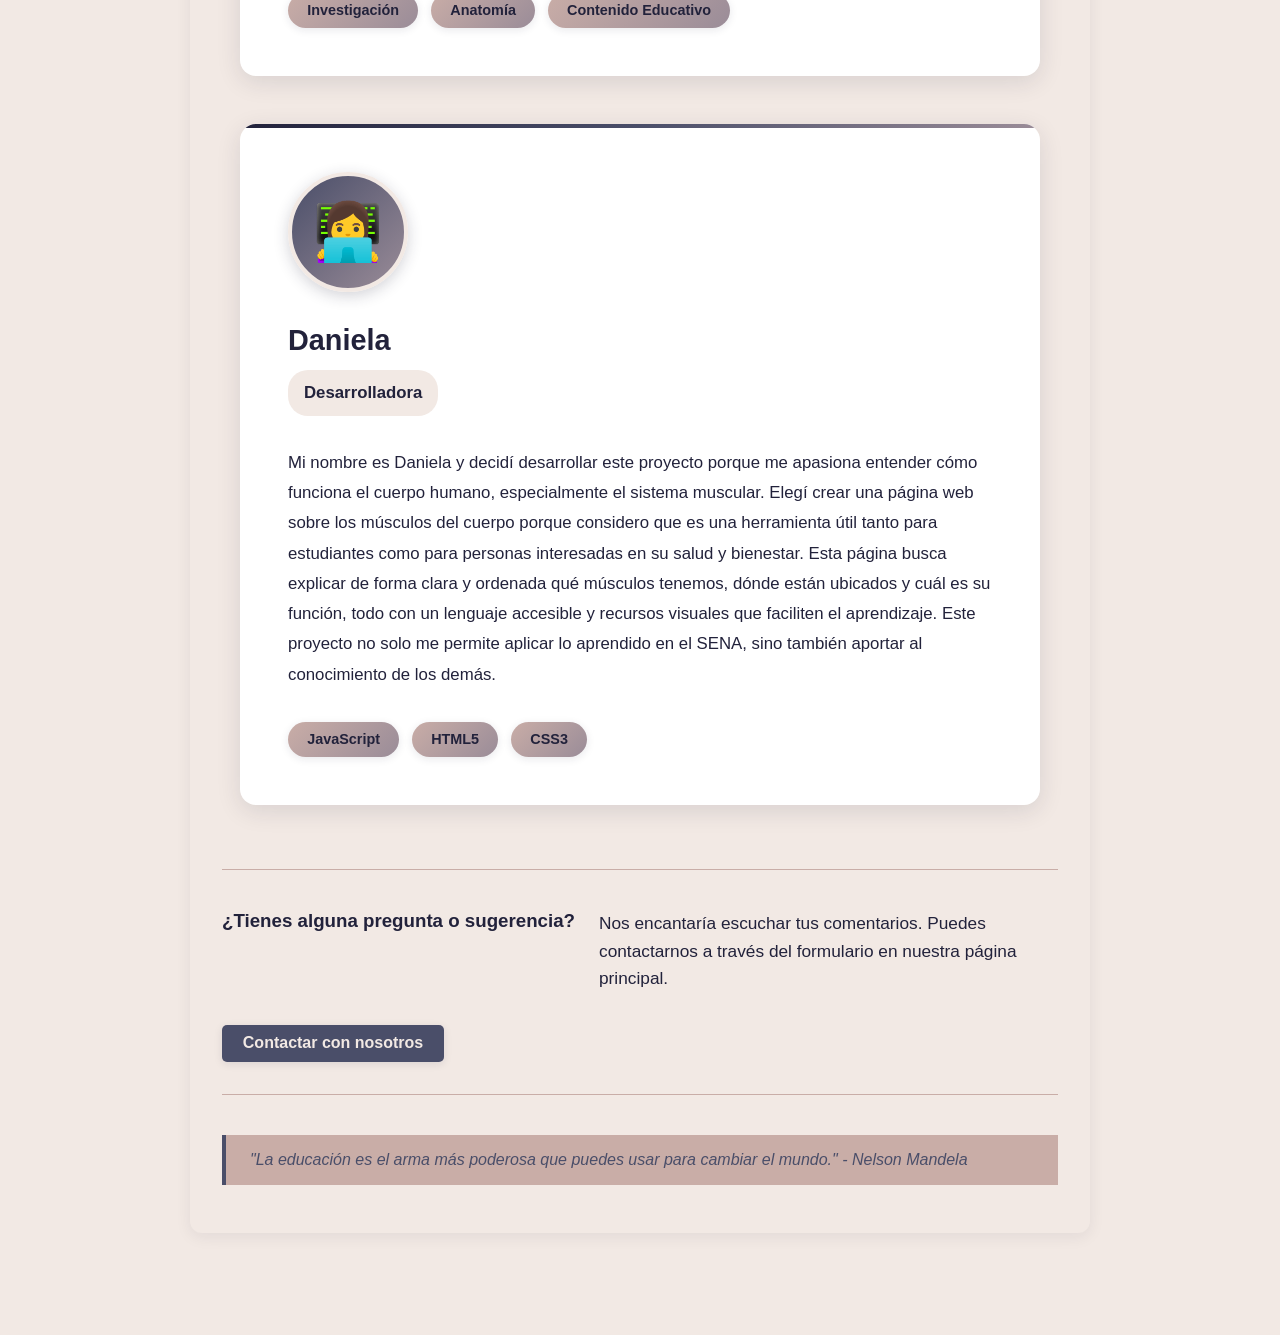
==== commit f5d8e9ef: "Add files via upload" ====
--- a/acerca-de-nosotros.html
+++ b/acerca-de-nosotros.html
@@ -113,7 +113,7 @@
                 © 2025 MuscleQuest - Aplicación educativa | <a href="acerca-de-nosotros.html">Acerca de nosotros</a>
             </div>
             <div class="footer-logo">
-                <img src="img/escudo-colegio.jpg" alt="Escudo del colegio" class="escudo-colegio">
+                <img src="img/escudo-colegio(1).jpg" alt="Escudo del colegio" class="escudo-colegio">
             </div>
         </div>
     </footer>
--- a/css/styles.css
+++ b/css/styles.css
@@ -238,12 +238,64 @@
     width: 100%;
     background: var(--azul-oscuro);
     color: var(--crema);
-    text-align: center;
-    padding: 1rem 0;
+    padding: 1rem 2rem;
     font-size: 1rem;
     letter-spacing: 1px;
     z-index: 100;
     box-shadow: 0 -2px 8px rgba(34,34,59,0.07);
+}
+
+.footer-content {
+    display: flex;
+    justify-content: space-between;
+    align-items: center;
+    max-width: 1200px;
+    margin: 0 auto;
+}
+
+.footer-text {
+    flex: 1;
+    text-align: center;
+}
+
+.footer-logo {
+    flex-shrink: 0;
+    margin-left: 2rem;
+}
+
+.escudo-colegio {
+    width: 60px;
+    height: 60px;
+    object-fit: contain;
+    border-radius: 8px;
+    background: var(--azul-oscuro);
+    padding: 4px;
+}
+
+/* Responsive para el footer */
+@media (max-width: 768px) {
+    footer {
+        padding: 1rem;
+    }
+    
+    .footer-content {
+        flex-direction: column;
+        gap: 1rem;
+        text-align: center;
+    }
+    
+    .footer-text {
+        text-align: center;
+    }
+    
+    .footer-logo {
+        margin-left: 0;
+    }
+    
+    .escudo-colegio {
+        width: 50px;
+        height: 50px;
+    }
 }
 
 /* Responsive */
@@ -1183,4 +1235,4 @@
         padding: 0.5rem 1rem;
         font-size: 0.85rem;
     }
-}+}
